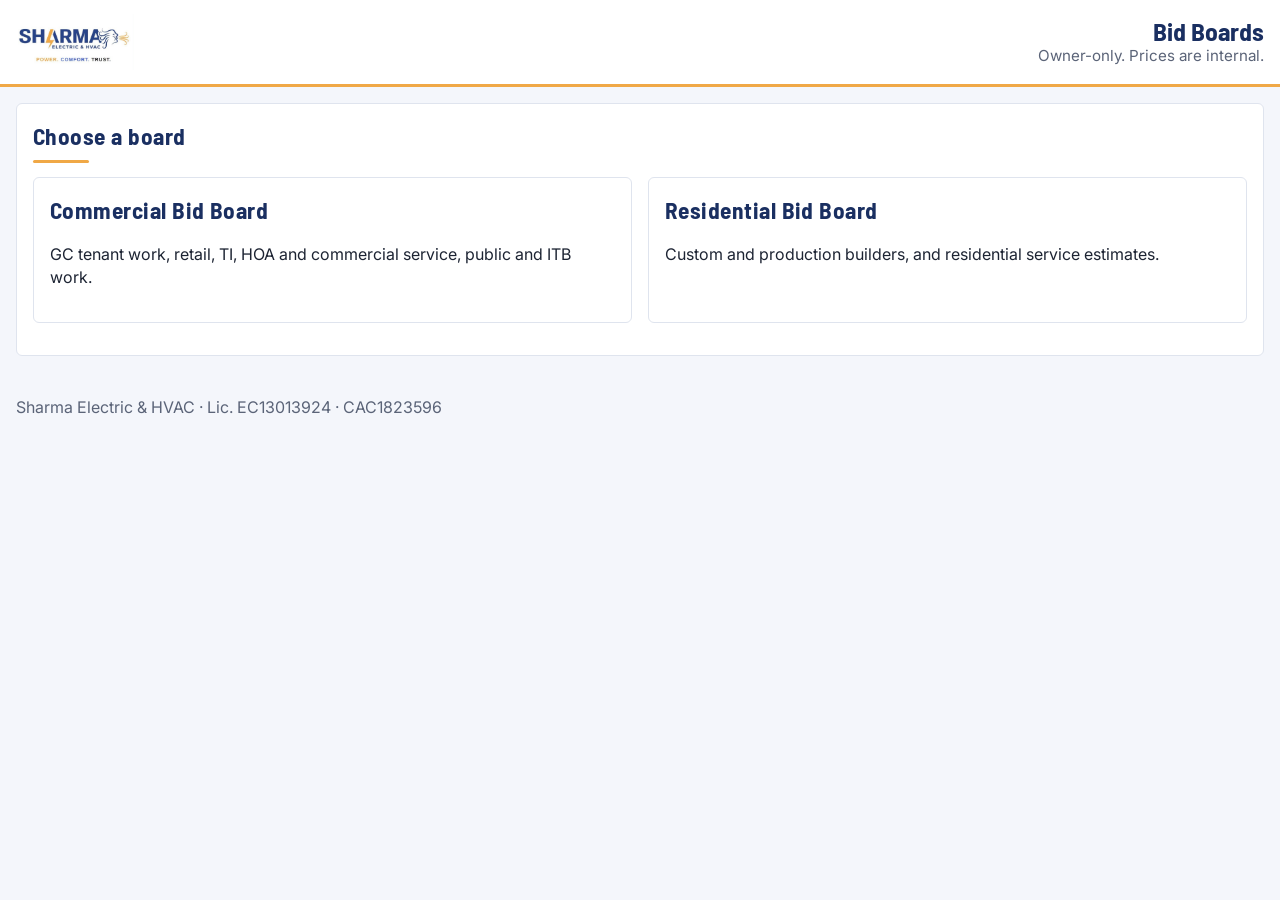
==== index.html @ 013ec1f8 "Bid Boards: Commercial + Residential, encrypted office-code lock (data only as bids.enc.json)" ====
<!DOCTYPE html>
<html lang="en"><head><meta charset="utf-8"><meta name="viewport" content="width=device-width, initial-scale=1">
<meta name="robots" content="noindex, nofollow"><title>Bid Boards — Sharma Electric &amp; HVAC</title>
<link href="https://fonts.googleapis.com/css2?family=Barlow+Semi+Condensed:wght@700&family=IBM+Plex+Mono:wght@400;600&family=Inter:wght@400;600;700&display=swap" rel="stylesheet">
<link rel="stylesheet" href="assets/styles.css"></head>
<body>
<header class="site"><div class="header-inner"><img class="logo" src="logo.png" alt="Sharma Electric &amp; HVAC">
<div class="header-title"><div class="board-name">Bid Boards</div><div class="board-sub">Owner-only. Prices are internal.</div></div></div></header>
<main><section class="panel"><h2>Choose a board</h2><div class="gold-rule"></div>
<div class="chooser">
<a class="panel" href="commercial.html"><h2>Commercial Bid Board</h2><p>GC tenant work, retail, TI, HOA and commercial service, public and ITB work.</p></a>
<a class="panel" href="residential.html"><h2>Residential Bid Board</h2><p>Custom and production builders, and residential service estimates.</p></a>
</div></section></main>
<footer class="site">Sharma Electric &amp; HVAC · Lic. EC13013924 · CAC1823596</footer>
</body></html>
---- assets/styles.css ----
:root{
  --navy:#264387; --dark-navy:#1a2f61; --gold:#F0A846; --ink:#1d2433;
  --gray:#5b6478; --lines:#dfe4ee; --page:#f4f6fb; --white:#ffffff;
}
*{box-sizing:border-box}
html{font-size:16px}
body{margin:0;background:var(--page);color:var(--ink);font-family:Inter,system-ui,-apple-system,"Segoe UI",sans-serif;font-size:16px;line-height:1.45}
h1,h2,h3,.tab-label{font-family:"Barlow Semi Condensed",Inter,sans-serif;font-weight:700;letter-spacing:.02em;color:var(--dark-navy)}
.mono{font-family:"IBM Plex Mono",ui-monospace,monospace}
a{color:var(--navy)}
header.site{background:var(--white);border-bottom:3px solid var(--gold)}
.header-inner{max-width:1280px;margin:0 auto;padding:14px 16px;display:flex;align-items:center;gap:16px;flex-wrap:wrap}
.header-inner img.logo{height:56px;width:auto;display:block}
.header-title{margin-left:auto;text-align:right}
.header-title .board-name{font-family:"Barlow Semi Condensed",Inter,sans-serif;font-weight:700;font-size:1.6rem;color:var(--dark-navy);line-height:1.1}
.header-title .board-sub{color:var(--gray);font-size:.95rem}
nav.board-switch{max-width:1280px;margin:0 auto;padding:0 16px;display:flex;gap:24px;background:var(--white)}
nav.board-switch a{display:inline-flex;align-items:center;min-height:48px;padding:10px 4px;text-decoration:none;color:var(--gray);font-family:"Barlow Semi Condensed",Inter,sans-serif;font-weight:700;font-size:1.1rem;border-bottom:4px solid transparent}
nav.board-switch a.active{color:var(--dark-navy);border-bottom-color:var(--gold)}
main{max-width:1280px;margin:0 auto;padding:16px}
.panel{background:var(--white);border:1px solid var(--lines);border-radius:6px;padding:16px;margin-bottom:16px}
.panel h2{margin:0 0 4px;font-size:1.45rem}
.gold-rule{height:3px;background:var(--gold);width:56px;margin:6px 0 14px;border-radius:2px}
.totals{display:grid;grid-template-columns:repeat(auto-fit,minmax(170px,1fr));gap:12px}
.total{border:1px solid var(--lines);border-radius:6px;padding:12px;background:var(--white)}
.total .label{color:var(--gray);font-size:.95rem}
.total .value{font-family:"IBM Plex Mono",ui-monospace,monospace;font-size:1.5rem;color:var(--dark-navy);margin-top:2px}
.total .note{color:var(--gray);font-size:.9rem;margin-top:2px}
.due-list{list-style:none;margin:0;padding:0}
.due-list li{border:1px solid var(--lines);border-left:5px solid var(--gold);border-radius:4px;padding:10px 12px;margin-bottom:8px;display:flex;flex-wrap:wrap;gap:6px 14px;align-items:baseline}
.due-list .due-when{font-family:"IBM Plex Mono",ui-monospace,monospace;color:var(--dark-navy);font-weight:600}
.due-list .due-builder{font-weight:600}
.empty{color:var(--gray);padding:8px 0}
.filters{display:grid;grid-template-columns:repeat(auto-fit,minmax(180px,1fr));gap:12px}
.filters label{display:block;color:var(--gray);font-size:.95rem;margin-bottom:4px}
select,input[type="search"],input[type="text"]{width:100%;min-height:48px;padding:10px;border:1px solid var(--lines);border-radius:4px;font-size:16px;background:var(--white);color:var(--ink)}
button,.btn{min-height:48px;padding:10px 18px;border-radius:4px;border:1px solid var(--navy);background:var(--navy);color:var(--white);font-size:16px;cursor:pointer;display:inline-flex;align-items:center;justify-content:center;text-decoration:none}
button.secondary,.btn.secondary{background:var(--white);color:var(--navy)}
.toolbar{display:flex;gap:12px;flex-wrap:wrap;margin-top:12px;align-items:center}
.toolbar .count{color:var(--gray)}
table{width:100%;border-collapse:collapse;background:var(--white)}
th{font-family:"Barlow Semi Condensed",Inter,sans-serif;font-weight:700;text-align:left;color:var(--dark-navy);border-bottom:2px solid var(--gold);padding:10px 8px;font-size:1.05rem;white-space:nowrap}
td{border-bottom:1px solid var(--lines);padding:10px 8px;vertical-align:top;font-size:16px}
tbody tr{cursor:pointer}
tbody tr:hover{background:var(--page)}
.chip{display:inline-block;padding:3px 10px;border-radius:4px;font-size:.92rem;font-weight:600;border:1px solid var(--lines);white-space:nowrap}
.chip-sent{background:var(--navy);color:var(--white);border-color:var(--navy)}
.chip-won{background:var(--dark-navy);color:var(--gold);border-color:var(--dark-navy)}
.chip-lost{background:var(--gray);color:var(--white);border-color:var(--gray)}
.chip-declined{background:var(--white);color:var(--gray);border-color:var(--gray)}
.chip-pending{background:var(--gold);color:var(--ink);border-color:var(--gold)}
.chip-inprogress{background:var(--white);color:var(--navy);border-color:var(--navy)}
.amount{font-family:"IBM Plex Mono",ui-monospace,monospace;white-space:nowrap;text-align:right}
th.amount{text-align:right}
dialog#detail{border:1px solid var(--lines);border-radius:6px;max-width:720px;width:calc(100% - 32px);padding:0}
dialog#detail .detail-head{background:var(--white);border-bottom:3px solid var(--gold);padding:16px}
dialog#detail .detail-body{padding:16px;max-height:70vh;overflow:auto}
dialog#detail dl{display:grid;grid-template-columns:150px 1fr;gap:6px 14px;margin:0}
dialog#detail dt{color:var(--gray);font-weight:600}
dialog#detail dd{margin:0;overflow-wrap:anywhere;white-space:pre-wrap}
footer.site{max-width:1280px;margin:0 auto;padding:8px 16px 28px;color:var(--gray)}
.chooser{display:grid;grid-template-columns:repeat(auto-fit,minmax(260px,1fr));gap:16px}
.chooser a.panel{text-decoration:none;color:var(--ink);display:block}
.chooser .panel:hover{border-color:var(--navy)}
@media (max-width:760px){
  .header-title{margin-left:0;text-align:left;width:100%}
  table,thead,tbody,tr,td{display:block;width:100%}
  thead{display:none}
  tbody tr{border:1px solid var(--lines);border-radius:6px;margin-bottom:12px;padding:8px;background:var(--white)}
  td{border-bottom:none;padding:4px 8px}
  td::before{content:attr(data-label);display:block;color:var(--gray);font-size:.85rem;font-weight:600}
  .amount{text-align:left}
  dialog#detail dl{grid-template-columns:1fr}
}
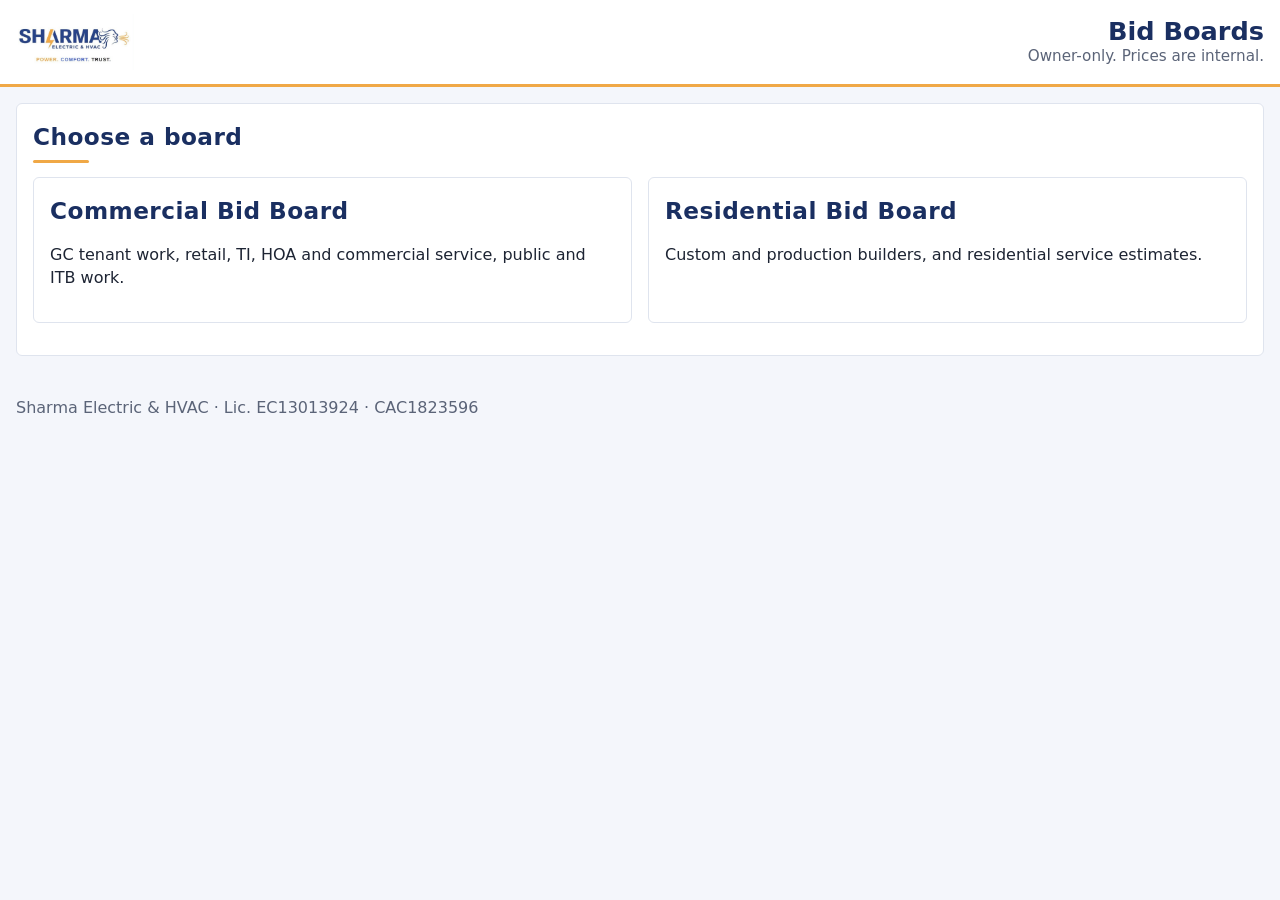
==== commit 093042f2: "Kit v1.3 Appearance + company logos + font fix (Steve review / Sanjay 2026-11-19): theme-color + col" ====
--- a/index.html
+++ b/index.html
@@ -1,7 +1,11 @@
 <!DOCTYPE html>
 <html lang="en"><head><meta charset="utf-8"><meta name="viewport" content="width=device-width, initial-scale=1">
-<meta name="robots" content="noindex, nofollow"><title>Bid Boards — Sharma Electric &amp; HVAC</title>
-<link href="https://fonts.googleapis.com/css2?family=Barlow+Semi+Condensed:wght@700&family=IBM+Plex+Mono:wght@400;600&family=Inter:wght@400;600;700&display=swap" rel="stylesheet">
+<meta name="robots" content="noindex, nofollow">
+<meta name="theme-color" content="#264387">
+<meta name="color-scheme" content="light">
+<script>(function(){try{if(localStorage.getItem("sk-scheme")==="dark"){var d=document.documentElement;d.setAttribute("data-scheme","dark");var m=document.querySelector('meta[name="theme-color"]');if(m)m.content=d.getAttribute("data-theme")==="track"?"#1C1C1E":"#1a2f61"}}catch(e){}})()</script>
+<link rel="stylesheet" href="https://sharma-kit.sharma-crew.workers.dev/sharma-kit.css">
+<script src="https://sharma-kit.sharma-crew.workers.dev/sharma-kit.js" defer></script><title>Bid Boards — Sharma Electric &amp; HVAC</title>
 <link rel="stylesheet" href="assets/styles.css"></head>
 <body>
 <header class="site"><div class="header-inner"><img class="logo" src="logo.png" alt="Sharma Electric &amp; HVAC">
--- a/assets/styles.css
+++ b/assets/styles.css
@@ -1,21 +1,30 @@
 :root{
+  color-scheme:light;
   --navy:#264387; --dark-navy:#1a2f61; --gold:#F0A846; --ink:#1d2433;
   --gray:#5b6478; --lines:#dfe4ee; --page:#f4f6fb; --white:#ffffff;
 }
+/* Appearance (kit v1.3 rule): dark only when the person picks it in More; never follows the phone. */
+[data-scheme="dark"]{
+  color-scheme:dark;
+  --navy:#5b83d6; --dark-navy:#c9d6f2; --gold:#F0A846; --ink:#e9ecf3;
+  --gray:#a3adc0; --lines:#39404f; --page:#0f1218; --white:#1b1e26;
+}
+[data-scheme="dark"] .chip-won{background:#26436e;border-color:#26436e}
+[data-scheme="dark"] header.site,[data-scheme="dark"] nav.board-switch{background:var(--white)}
 *{box-sizing:border-box}
 html{font-size:16px}
-body{margin:0;background:var(--page);color:var(--ink);font-family:Inter,system-ui,-apple-system,"Segoe UI",sans-serif;font-size:16px;line-height:1.45}
-h1,h2,h3,.tab-label{font-family:"Barlow Semi Condensed",Inter,sans-serif;font-weight:700;letter-spacing:.02em;color:var(--dark-navy)}
-.mono{font-family:"IBM Plex Mono",ui-monospace,monospace}
+body{margin:0;background:var(--page);color:var(--ink);font-family:-apple-system,"SF Pro Text",system-ui,"Segoe UI",sans-serif;font-size:16px;line-height:1.45}
+h1,h2,h3,.tab-label{font-family:-apple-system,"SF Pro Display",system-ui,"Segoe UI",sans-serif;font-weight:700;letter-spacing:.02em;color:var(--dark-navy)}
+.mono{font-family:ui-monospace,"SF Mono",Menlo,Consolas,monospace}
 a{color:var(--navy)}
 header.site{background:var(--white);border-bottom:3px solid var(--gold)}
 .header-inner{max-width:1280px;margin:0 auto;padding:14px 16px;display:flex;align-items:center;gap:16px;flex-wrap:wrap}
 .header-inner img.logo{height:56px;width:auto;display:block}
 .header-title{margin-left:auto;text-align:right}
-.header-title .board-name{font-family:"Barlow Semi Condensed",Inter,sans-serif;font-weight:700;font-size:1.6rem;color:var(--dark-navy);line-height:1.1}
+.header-title .board-name{font-family:-apple-system,"SF Pro Display",system-ui,"Segoe UI",sans-serif;font-weight:700;font-size:1.6rem;color:var(--dark-navy);line-height:1.1}
 .header-title .board-sub{color:var(--gray);font-size:.95rem}
 nav.board-switch{max-width:1280px;margin:0 auto;padding:0 16px;display:flex;gap:24px;background:var(--white)}
-nav.board-switch a{display:inline-flex;align-items:center;min-height:48px;padding:10px 4px;text-decoration:none;color:var(--gray);font-family:"Barlow Semi Condensed",Inter,sans-serif;font-weight:700;font-size:1.1rem;border-bottom:4px solid transparent}
+nav.board-switch a{display:inline-flex;align-items:center;min-height:48px;padding:10px 4px;text-decoration:none;color:var(--gray);font-family:-apple-system,"SF Pro Display",system-ui,"Segoe UI",sans-serif;font-weight:700;font-size:1.1rem;border-bottom:4px solid transparent}
 nav.board-switch a.active{color:var(--dark-navy);border-bottom-color:var(--gold)}
 main{max-width:1280px;margin:0 auto;padding:16px}
 .panel{background:var(--white);border:1px solid var(--lines);border-radius:6px;padding:16px;margin-bottom:16px}
@@ -24,11 +33,11 @@
 .totals{display:grid;grid-template-columns:repeat(auto-fit,minmax(170px,1fr));gap:12px}
 .total{border:1px solid var(--lines);border-radius:6px;padding:12px;background:var(--white)}
 .total .label{color:var(--gray);font-size:.95rem}
-.total .value{font-family:"IBM Plex Mono",ui-monospace,monospace;font-size:1.5rem;color:var(--dark-navy);margin-top:2px}
+.total .value{font-family:ui-monospace,"SF Mono",Menlo,Consolas,monospace;font-size:1.5rem;color:var(--dark-navy);margin-top:2px}
 .total .note{color:var(--gray);font-size:.9rem;margin-top:2px}
 .due-list{list-style:none;margin:0;padding:0}
 .due-list li{border:1px solid var(--lines);border-left:5px solid var(--gold);border-radius:4px;padding:10px 12px;margin-bottom:8px;display:flex;flex-wrap:wrap;gap:6px 14px;align-items:baseline}
-.due-list .due-when{font-family:"IBM Plex Mono",ui-monospace,monospace;color:var(--dark-navy);font-weight:600}
+.due-list .due-when{font-family:ui-monospace,"SF Mono",Menlo,Consolas,monospace;color:var(--dark-navy);font-weight:600}
 .due-list .due-builder{font-weight:600}
 .empty{color:var(--gray);padding:8px 0}
 .filters{display:grid;grid-template-columns:repeat(auto-fit,minmax(180px,1fr));gap:12px}
@@ -39,10 +48,11 @@
 .toolbar{display:flex;gap:12px;flex-wrap:wrap;margin-top:12px;align-items:center}
 .toolbar .count{color:var(--gray)}
 table{width:100%;border-collapse:collapse;background:var(--white)}
-th{font-family:"Barlow Semi Condensed",Inter,sans-serif;font-weight:700;text-align:left;color:var(--dark-navy);border-bottom:2px solid var(--gold);padding:10px 8px;font-size:1.05rem;white-space:nowrap}
+th{font-family:-apple-system,"SF Pro Display",system-ui,"Segoe UI",sans-serif;font-weight:700;text-align:left;color:var(--dark-navy);border-bottom:2px solid var(--gold);padding:10px 8px;font-size:1.05rem;white-space:nowrap}
 td{border-bottom:1px solid var(--lines);padding:10px 8px;vertical-align:top;font-size:16px}
 tbody tr{cursor:pointer}
 tbody tr:hover{background:var(--page)}
+.loc{display:inline-block;margin-top:3px;padding:2px 8px;background:var(--page);border-left:4px solid var(--gold);border-radius:0 4px 4px 0;color:var(--dark-navy);font-weight:700}
 .chip{display:inline-block;padding:3px 10px;border-radius:4px;font-size:.92rem;font-weight:600;border:1px solid var(--lines);white-space:nowrap}
 .chip-sent{background:var(--navy);color:var(--white);border-color:var(--navy)}
 .chip-won{background:var(--dark-navy);color:var(--gold);border-color:var(--dark-navy)}
@@ -50,11 +60,13 @@
 .chip-declined{background:var(--white);color:var(--gray);border-color:var(--gray)}
 .chip-pending{background:var(--gold);color:var(--ink);border-color:var(--gold)}
 .chip-inprogress{background:var(--white);color:var(--navy);border-color:var(--navy)}
-.amount{font-family:"IBM Plex Mono",ui-monospace,monospace;white-space:nowrap;text-align:right}
+.amount{font-family:ui-monospace,"SF Mono",Menlo,Consolas,monospace;white-space:nowrap;text-align:right}
+.sqft{font-family:ui-monospace,"SF Mono",Menlo,Consolas,monospace;font-variant-numeric:tabular-nums;white-space:nowrap}
 th.amount{text-align:right}
-dialog#detail{border:1px solid var(--lines);border-radius:6px;max-width:720px;width:calc(100% - 32px);padding:0}
-dialog#detail .detail-head{background:var(--white);border-bottom:3px solid var(--gold);padding:16px}
-dialog#detail .detail-body{padding:16px;max-height:70vh;overflow:auto}
+dialog#detail,dialog#more{border:1px solid var(--lines);border-radius:6px;max-width:720px;width:calc(100% - 32px);padding:0;background:var(--white);color:var(--ink)}
+dialog#more{max-width:520px}
+dialog .detail-head{background:var(--white);border-bottom:3px solid var(--gold);padding:16px}
+dialog .detail-body{padding:16px;max-height:70vh;overflow:auto}
 dialog#detail dl{display:grid;grid-template-columns:150px 1fr;gap:6px 14px;margin:0}
 dialog#detail dt{color:var(--gray);font-weight:600}
 dialog#detail dd{margin:0;overflow-wrap:anywhere;white-space:pre-wrap}
@@ -72,3 +84,9 @@
   .amount{text-align:left}
   dialog#detail dl{grid-template-columns:1fr}
 }
+
+.bid-logo-wrap{position:relative;display:inline-block;width:30px;height:30px;margin-right:8px;vertical-align:-8px;flex:0 0 auto}
+.bid-badge{position:absolute;inset:0;display:flex;align-items:center;justify-content:center;background:var(--navy);color:#fff;font-weight:700;font-size:.8rem;border-radius:7px;letter-spacing:.02em}
+.bid-logo{position:absolute;inset:0;width:30px;height:30px;object-fit:contain;background:#fff;border:1px solid var(--lines);border-radius:7px}
+.detail-logo .bid-logo-wrap{width:34px;height:34px;vertical-align:-10px}
+.detail-logo .bid-logo{width:34px;height:34px}
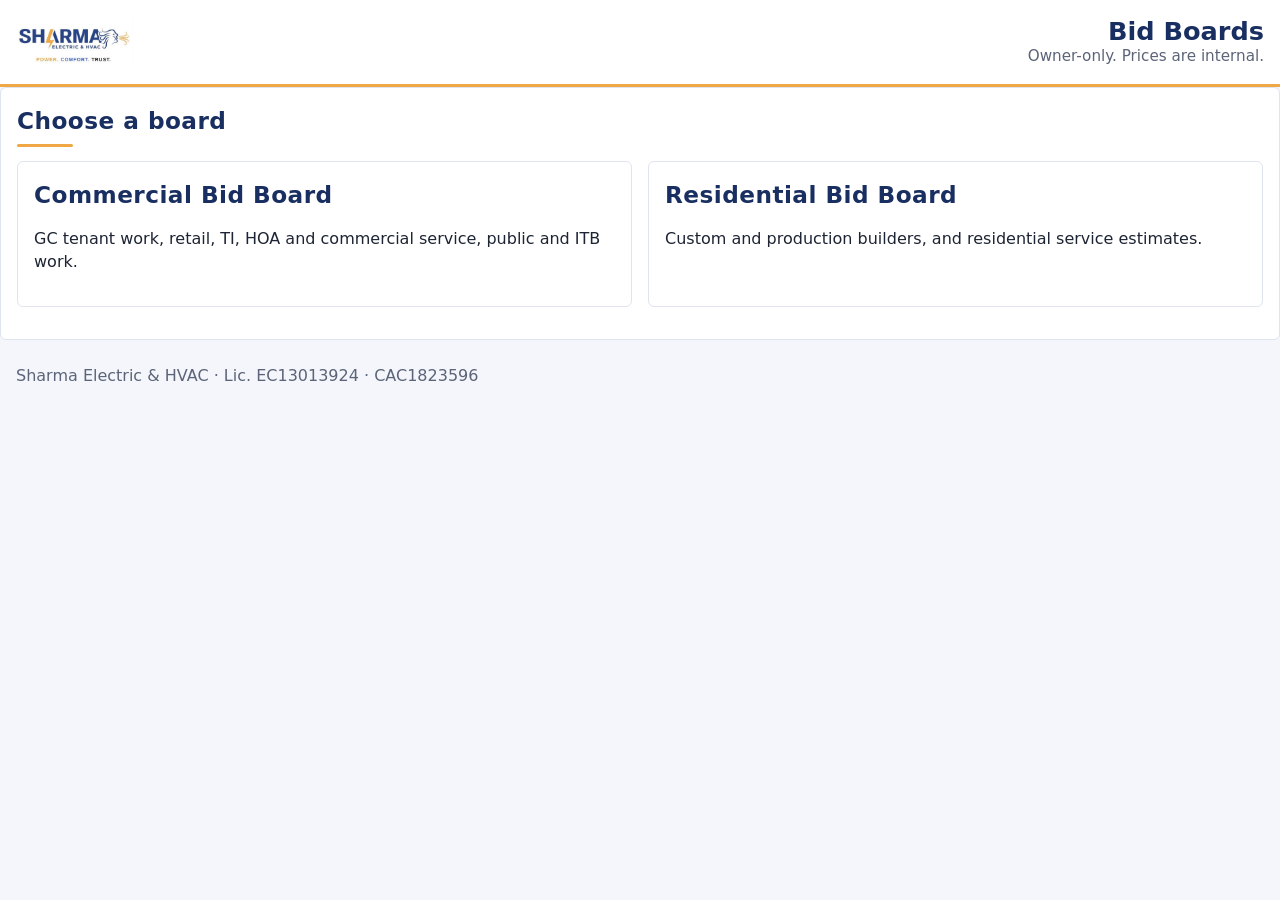
==== commit 3e467b6b: "App Readiness (follow-on, spec BID-BOARDS-SPEC): manifest.webmanifest (Bid Boards, standalone, /shar" ====
--- a/index.html
+++ b/index.html
@@ -6,7 +6,24 @@
 <script>(function(){try{if(localStorage.getItem("sk-scheme")==="dark"){var d=document.documentElement;d.setAttribute("data-scheme","dark");var m=document.querySelector('meta[name="theme-color"]');if(m)m.content=d.getAttribute("data-theme")==="track"?"#1C1C1E":"#1a2f61"}}catch(e){}})()</script>
 <link rel="stylesheet" href="https://sharma-kit.sharma-crew.workers.dev/sharma-kit.css">
 <script src="https://sharma-kit.sharma-crew.workers.dev/sharma-kit.js" defer></script><title>Bid Boards — Sharma Electric &amp; HVAC</title>
-<link rel="stylesheet" href="assets/styles.css"></head>
+<link rel="stylesheet" href="assets/styles.css">
+  <meta name="apple-mobile-web-app-capable" content="yes">
+  <meta name="apple-mobile-web-app-title" content="Bid Boards">
+  <meta name="apple-mobile-web-app-status-bar-style" content="black-translucent">
+  <link rel="manifest" href="manifest.webmanifest">
+  <link rel="apple-touch-icon" href="icons/icon-180.png">
+  <link rel="icon" type="image/png" sizes="32x32" href="icons/favicon-32.png">
+  <link rel="apple-touch-startup-image" href="splash/splash-750x1334.png" media="(device-width: 375px) and (device-height: 667px) and (-webkit-device-pixel-ratio: 2) and (orientation: portrait)">
+  <link rel="apple-touch-startup-image" href="splash/splash-828x1792.png" media="(device-width: 414px) and (device-height: 896px) and (-webkit-device-pixel-ratio: 2) and (orientation: portrait)">
+  <link rel="apple-touch-startup-image" href="splash/splash-1080x2340.png" media="(device-width: 360px) and (device-height: 780px) and (-webkit-device-pixel-ratio: 3) and (orientation: portrait)">
+  <link rel="apple-touch-startup-image" href="splash/splash-1125x2436.png" media="(device-width: 375px) and (device-height: 812px) and (-webkit-device-pixel-ratio: 3) and (orientation: portrait)">
+  <link rel="apple-touch-startup-image" href="splash/splash-1170x2532.png" media="(device-width: 390px) and (device-height: 844px) and (-webkit-device-pixel-ratio: 3) and (orientation: portrait)">
+  <link rel="apple-touch-startup-image" href="splash/splash-1179x2556.png" media="(device-width: 393px) and (device-height: 852px) and (-webkit-device-pixel-ratio: 3) and (orientation: portrait)">
+  <link rel="apple-touch-startup-image" href="splash/splash-1206x2622.png" media="(device-width: 402px) and (device-height: 874px) and (-webkit-device-pixel-ratio: 3) and (orientation: portrait)">
+  <link rel="apple-touch-startup-image" href="splash/splash-1242x2688.png" media="(device-width: 414px) and (device-height: 896px) and (-webkit-device-pixel-ratio: 3) and (orientation: portrait)">
+  <link rel="apple-touch-startup-image" href="splash/splash-1284x2778.png" media="(device-width: 428px) and (device-height: 926px) and (-webkit-device-pixel-ratio: 3) and (orientation: portrait)">
+  <link rel="apple-touch-startup-image" href="splash/splash-1290x2796.png" media="(device-width: 430px) and (device-height: 932px) and (-webkit-device-pixel-ratio: 3) and (orientation: portrait)">
+  <link rel="apple-touch-startup-image" href="splash/splash-1320x2868.png" media="(device-width: 440px) and (device-height: 956px) and (-webkit-device-pixel-ratio: 3) and (orientation: portrait)"></head>
 <body>
 <header class="site"><div class="header-inner"><img class="logo" src="logo.png" alt="Sharma Electric &amp; HVAC">
 <div class="header-title"><div class="board-name">Bid Boards</div><div class="board-sub">Owner-only. Prices are internal.</div></div></div></header>
@@ -16,4 +33,5 @@
 <a class="panel" href="residential.html"><h2>Residential Bid Board</h2><p>Custom and production builders, and residential service estimates.</p></a>
 </div></section></main>
 <footer class="site">Sharma Electric &amp; HVAC · Lic. EC13013924 · CAC1823596</footer>
+<script>if ("serviceWorker" in navigator && (location.protocol === "https:" || location.hostname === "localhost" || location.hostname === "127.0.0.1")) { addEventListener("load", function(){ navigator.serviceWorker.register("sw.js?kit=https://sharma-kit.sharma-crew.workers.dev", { scope: "/sharma-bid-boards/" }).catch(function(){}); }); }</script>
 </body></html>
--- a/assets/styles.css
+++ b/assets/styles.css
@@ -2,12 +2,14 @@
   color-scheme:light;
   --navy:#264387; --dark-navy:#1a2f61; --gold:#F0A846; --ink:#1d2433;
   --gray:#5b6478; --lines:#dfe4ee; --page:#f4f6fb; --white:#ffffff;
+  --side-bg:#eceff5; --hover:#eef1f8; --selrow:#264387;
 }
 /* Appearance (kit v1.3 rule): dark only when the person picks it in More; never follows the phone. */
 [data-scheme="dark"]{
   color-scheme:dark;
   --navy:#5b83d6; --dark-navy:#c9d6f2; --gold:#F0A846; --ink:#e9ecf3;
   --gray:#a3adc0; --lines:#39404f; --page:#0f1218; --white:#1b1e26;
+  --side-bg:#171a21; --hover:#232833; --selrow:#2c4a8a;
 }
 [data-scheme="dark"] .chip-won{background:#26436e;border-color:#26436e}
 [data-scheme="dark"] header.site,[data-scheme="dark"] nav.board-switch{background:var(--white)}
@@ -15,17 +17,21 @@
 html{font-size:16px}
 body{margin:0;background:var(--page);color:var(--ink);font-family:-apple-system,"SF Pro Text",system-ui,"Segoe UI",sans-serif;font-size:16px;line-height:1.45}
 h1,h2,h3,.tab-label{font-family:-apple-system,"SF Pro Display",system-ui,"Segoe UI",sans-serif;font-weight:700;letter-spacing:.02em;color:var(--dark-navy)}
+[data-scheme="dark"] h1,[data-scheme="dark"] h2,[data-scheme="dark"] h3{color:var(--ink)}
 .mono{font-family:ui-monospace,"SF Mono",Menlo,Consolas,monospace}
 a{color:var(--navy)}
+[data-scheme="dark"] a{color:var(--navy)}
 header.site{background:var(--white);border-bottom:3px solid var(--gold)}
 .header-inner{max-width:1280px;margin:0 auto;padding:14px 16px;display:flex;align-items:center;gap:16px;flex-wrap:wrap}
 .header-inner img.logo{height:56px;width:auto;display:block}
 .header-title{margin-left:auto;text-align:right}
 .header-title .board-name{font-family:-apple-system,"SF Pro Display",system-ui,"Segoe UI",sans-serif;font-weight:700;font-size:1.6rem;color:var(--dark-navy);line-height:1.1}
+[data-scheme="dark"] .header-title .board-name{color:var(--ink)}
 .header-title .board-sub{color:var(--gray);font-size:.95rem}
 nav.board-switch{max-width:1280px;margin:0 auto;padding:0 16px;display:flex;gap:24px;background:var(--white)}
 nav.board-switch a{display:inline-flex;align-items:center;min-height:48px;padding:10px 4px;text-decoration:none;color:var(--gray);font-family:-apple-system,"SF Pro Display",system-ui,"Segoe UI",sans-serif;font-weight:700;font-size:1.1rem;border-bottom:4px solid transparent}
 nav.board-switch a.active{color:var(--dark-navy);border-bottom-color:var(--gold)}
+[data-scheme="dark"] nav.board-switch a.active{color:var(--ink)}
 main{max-width:1280px;margin:0 auto;padding:16px}
 .panel{background:var(--white);border:1px solid var(--lines);border-radius:6px;padding:16px;margin-bottom:16px}
 .panel h2{margin:0 0 4px;font-size:1.45rem}
@@ -33,60 +39,182 @@
 .totals{display:grid;grid-template-columns:repeat(auto-fit,minmax(170px,1fr));gap:12px}
 .total{border:1px solid var(--lines);border-radius:6px;padding:12px;background:var(--white)}
 .total .label{color:var(--gray);font-size:.95rem}
-.total .value{font-family:ui-monospace,"SF Mono",Menlo,Consolas,monospace;font-size:1.5rem;color:var(--dark-navy);margin-top:2px}
+.total .value{font-family:ui-monospace,"SF Mono",Menlo,Consolas,monospace;font-size:1.32rem;color:var(--dark-navy);margin-top:2px;white-space:nowrap}
+[data-scheme="dark"] .total .value{color:var(--ink)}
 .total .note{color:var(--gray);font-size:.9rem;margin-top:2px}
 .due-list{list-style:none;margin:0;padding:0}
-.due-list li{border:1px solid var(--lines);border-left:5px solid var(--gold);border-radius:4px;padding:10px 12px;margin-bottom:8px;display:flex;flex-wrap:wrap;gap:6px 14px;align-items:baseline}
+.due-list li{border:1px solid var(--lines);border-left:5px solid var(--gold);border-radius:4px;padding:10px 12px;margin-bottom:8px;display:flex;flex-wrap:wrap;gap:6px 14px;align-items:baseline;cursor:pointer}
+.due-list li:hover{background:var(--hover)}
 .due-list .due-when{font-family:ui-monospace,"SF Mono",Menlo,Consolas,monospace;color:var(--dark-navy);font-weight:600}
+[data-scheme="dark"] .due-list .due-when{color:var(--ink)}
 .due-list .due-builder{font-weight:600}
 .empty{color:var(--gray);padding:8px 0}
-.filters{display:grid;grid-template-columns:repeat(auto-fit,minmax(180px,1fr));gap:12px}
+.filters{display:grid;grid-template-columns:repeat(auto-fit,minmax(180px,1fr));gap:12px;margin-top:12px}
+.filters[hidden]{display:none}
 .filters label{display:block;color:var(--gray);font-size:.95rem;margin-bottom:4px}
+.filters-reset{display:flex;align-items:end}
 select,input[type="search"],input[type="text"]{width:100%;min-height:48px;padding:10px;border:1px solid var(--lines);border-radius:4px;font-size:16px;background:var(--white);color:var(--ink)}
+textarea{width:100%;padding:10px;border:1px solid var(--lines);border-radius:6px;font:inherit;font-size:14px;background:var(--white);color:var(--ink)}
 button,.btn{min-height:48px;padding:10px 18px;border-radius:4px;border:1px solid var(--navy);background:var(--navy);color:var(--white);font-size:16px;cursor:pointer;display:inline-flex;align-items:center;justify-content:center;text-decoration:none}
 button.secondary,.btn.secondary{background:var(--white);color:var(--navy)}
+[data-scheme="dark"] button.secondary,[data-scheme="dark"] .btn.secondary{color:var(--ink)}
+button.small,.btn.small{min-height:40px;padding:6px 13px;font-size:14px}
+button:disabled{opacity:.45;cursor:default}
+button[aria-pressed="true"]{background:var(--dark-navy);border-color:var(--dark-navy);color:#fff}
 .toolbar{display:flex;gap:12px;flex-wrap:wrap;margin-top:12px;align-items:center}
 .toolbar .count{color:var(--gray)}
+.toolbar input[type="search"]{flex:1 1 230px;width:auto}
+.sort-wrap{display:flex;align-items:center;gap:8px;color:var(--gray);font-size:.95rem}
+.sort-wrap select{width:auto;min-height:48px}
+.chips{display:flex;gap:8px;flex-wrap:wrap;margin-top:12px}
+.chips:empty{margin-top:0}
+.chips button{min-height:40px;padding:6px 14px;border-radius:999px;border:1px solid var(--lines);background:var(--white);color:var(--ink);font-size:14px;font-weight:600}
+.chips button[aria-pressed="true"]{background:var(--navy);border-color:var(--navy);color:#fff}
+.folder-chips button[aria-pressed="true"]{background:var(--dark-navy);border-color:var(--dark-navy)}
+.note{color:var(--gray);font-size:.95rem}
+.note-under{color:var(--gray);margin:0 2px 8px}
+.count{color:var(--gray)}
 table{width:100%;border-collapse:collapse;background:var(--white)}
 th{font-family:-apple-system,"SF Pro Display",system-ui,"Segoe UI",sans-serif;font-weight:700;text-align:left;color:var(--dark-navy);border-bottom:2px solid var(--gold);padding:10px 8px;font-size:1.05rem;white-space:nowrap}
+[data-scheme="dark"] th{color:var(--ink)}
 td{border-bottom:1px solid var(--lines);padding:10px 8px;vertical-align:top;font-size:16px}
 tbody tr{cursor:pointer}
 tbody tr:hover{background:var(--page)}
+tbody tr.is-selected{background:var(--selrow);color:#fff}
+tbody tr.is-selected a{color:#ffe1a1}
+tbody tr.is-selected .loc{background:rgba(255,255,255,.14);color:#fff}
+tbody tr.is-selected .folder-tag{background:rgba(255,255,255,.2);color:#fff}
+tbody tr.is-open{box-shadow:inset 3px 0 0 var(--gold)}
 .loc{display:inline-block;margin-top:3px;padding:2px 8px;background:var(--page);border-left:4px solid var(--gold);border-radius:0 4px 4px 0;color:var(--dark-navy);font-weight:700}
+[data-scheme="dark"] .loc{color:var(--ink)}
+.loc2{color:var(--gray);font-size:.85rem}
 .chip{display:inline-block;padding:3px 10px;border-radius:4px;font-size:.92rem;font-weight:600;border:1px solid var(--lines);white-space:nowrap}
 .chip-sent{background:var(--navy);color:var(--white);border-color:var(--navy)}
+[data-scheme="dark"] .chip-sent{color:#fff}
 .chip-won{background:var(--dark-navy);color:var(--gold);border-color:var(--dark-navy)}
 .chip-lost{background:var(--gray);color:var(--white);border-color:var(--gray)}
 .chip-declined{background:var(--white);color:var(--gray);border-color:var(--gray)}
 .chip-pending{background:var(--gold);color:var(--ink);border-color:var(--gold)}
 .chip-inprogress{background:var(--white);color:var(--navy);border-color:var(--navy)}
+[data-scheme="dark"] .chip-inprogress,[data-scheme="dark"] .chip-declined{color:var(--ink)}
 .amount{font-family:ui-monospace,"SF Mono",Menlo,Consolas,monospace;white-space:nowrap;text-align:right}
 .sqft{font-family:ui-monospace,"SF Mono",Menlo,Consolas,monospace;font-variant-numeric:tabular-nums;white-space:nowrap}
 th.amount{text-align:right}
-dialog#detail,dialog#more{border:1px solid var(--lines);border-radius:6px;max-width:720px;width:calc(100% - 32px);padding:0;background:var(--white);color:var(--ink)}
+.folder-tag{display:inline-block;margin-top:3px;padding:1px 8px;border-radius:999px;background:#eef1f8;color:var(--dark-navy);font-size:.8rem;font-weight:700}
+[data-scheme="dark"] .folder-tag{background:#2a3350;color:#c9d6f2}
+.sel-col{width:52px;text-align:center}
+.sel-hit{display:inline-flex;align-items:center;justify-content:center;width:44px;height:44px;cursor:pointer}
+.sel-hit input{width:22px;height:22px;margin:0;accent-color:var(--navy)}
+.bids-panel{padding:0;overflow:hidden}
+.table-wrap{overflow-x:auto}
+.cards{display:none}
+dialog{border:1px solid var(--lines);border-radius:6px;background:var(--white);color:var(--ink);padding:0}
+dialog::backdrop{background:rgba(15,20,35,.45)}
+dialog#detail,dialog#more{max-width:720px;width:calc(100% - 32px)}
 dialog#more{max-width:520px}
+dialog#folderDlg,dialog#changesDlg{max-width:560px;width:calc(100% - 32px)}
+dialog.sheet{animation:sheet-in .18s ease-out}
+@keyframes sheet-in{from{transform:translateY(-10px);opacity:.4}to{transform:none;opacity:1}}
 dialog .detail-head{background:var(--white);border-bottom:3px solid var(--gold);padding:16px}
+dialog .detail-head h2{margin:0;font-size:1.3rem}
 dialog .detail-body{padding:16px;max-height:70vh;overflow:auto}
-dialog#detail dl{display:grid;grid-template-columns:150px 1fr;gap:6px 14px;margin:0}
-dialog#detail dt{color:var(--gray);font-weight:600}
-dialog#detail dd{margin:0;overflow-wrap:anywhere;white-space:pre-wrap}
+dialog#detail dl,#inspector dl{display:grid;grid-template-columns:150px 1fr;gap:6px 14px;margin:0}
+dialog#detail dt,#inspector dt{color:var(--gray);font-weight:600}
+dialog#detail dd,#inspector dd{margin:0;overflow-wrap:anywhere;white-space:pre-wrap}
+.detail-foot{padding:0 16px 16px}
+.row-btns{display:flex;gap:10px;flex-wrap:wrap;margin-top:14px}
+.detail-actions{margin-top:14px}
+ul.files{list-style:none;margin:0;padding:0}
+ul.files li{padding:5px 0;border-bottom:1px dashed var(--lines)}
+ul.files li:last-child{border-bottom:0}
+.file-kind{display:inline-block;min-width:74px;padding:1px 8px;border-radius:6px;background:#e8edf7;color:var(--dark-navy);font-size:.8rem;font-weight:800;text-align:center}
+[data-scheme="dark"] .file-kind{background:#2a3350;color:#c9d6f2}
+.file-kind[data-k="Estimate"]{background:#fdf0d5;color:#7a5200}
+[data-scheme="dark"] .file-kind[data-k="Estimate"]{background:#4d3d14;color:#ffe1a1}
+.file-name{font-weight:600;overflow-wrap:anywhere}
+ul.files small{color:var(--gray)}
+.onfile{display:inline-block;padding:0 7px;border-radius:999px;border:1px solid var(--lines);color:var(--gray);font-size:.8rem;font-weight:700}
+.folder-list{display:grid;gap:8px;margin-bottom:6px}
+.folder-opt{min-height:44px;text-align:left;padding:10px 14px;border:1px solid var(--lines);border-radius:6px;background:var(--white);color:var(--ink);font-size:15px;font-weight:600;justify-content:flex-start;width:100%}
+.folder-opt:hover{background:var(--hover)}
+.folder-row{display:flex;gap:8px;align-items:center;margin-bottom:8px}
+.folder-row input{flex:1;min-height:44px}
+.folder-row button{min-height:44px;padding:6px 12px;font-size:14px}
+.folder-new-row{display:flex;gap:8px;align-items:center}
+.folder-new-row input{flex:1;min-height:44px}
+.folder-new-row button{min-height:44px}
+.change-row{display:flex;gap:10px;align-items:center;justify-content:space-between;padding:9px 0;border-bottom:1px solid var(--lines)}
+.change-row small{color:var(--gray)}
+#changesText{font-family:ui-monospace,SFMono-Regular,Menlo,monospace;font-size:13px;margin-top:4px}
+#more label,#folderDlg label,#changesDlg label{display:block;font-weight:600;font-size:.95rem;margin:10px 0}
+#actionbar{position:fixed;left:0;right:0;bottom:0;z-index:40;display:flex;align-items:center;gap:12px;flex-wrap:wrap;padding:10px 16px calc(10px + env(safe-area-inset-bottom));background:var(--white);border-top:1px solid var(--lines);box-shadow:0 -4px 18px rgba(20,30,60,.12)}
+#actionbar[hidden]{display:none}
+#selCount{font-weight:800}
+.ab-btns{display:flex;gap:8px;flex-wrap:wrap;margin-left:auto}
+.ab-btns button{min-height:44px;padding:8px 14px;font-size:15px}
+body.selecting{padding-bottom:92px}
+#toast{position:fixed;left:50%;bottom:100px;transform:translateX(-50%) translateY(20px);background:var(--dark-navy);color:#fff;padding:11px 18px;border-radius:999px;font-weight:700;font-size:15px;opacity:0;pointer-events:none;transition:.25s;z-index:60;max-width:92vw;text-align:center}
+[data-scheme="dark"] #toast{background:#2c4a8a}
+#toast.show{opacity:1;transform:translateX(-50%)}
 footer.site{max-width:1280px;margin:0 auto;padding:8px 16px 28px;color:var(--gray)}
 .chooser{display:grid;grid-template-columns:repeat(auto-fit,minmax(260px,1fr));gap:16px}
 .chooser a.panel{text-decoration:none;color:var(--ink);display:block}
 .chooser .panel:hover{border-color:var(--navy)}
-@media (max-width:760px){
-  .header-title{margin-left:0;text-align:left;width:100%}
-  table,thead,tbody,tr,td{display:block;width:100%}
-  thead{display:none}
-  tbody tr{border:1px solid var(--lines);border-radius:6px;margin-bottom:12px;padding:8px;background:var(--white)}
-  td{border-bottom:none;padding:4px 8px}
-  td::before{content:attr(data-label);display:block;color:var(--gray);font-size:.85rem;font-weight:600}
-  .amount{text-align:left}
-  dialog#detail dl{grid-template-columns:1fr}
-}
-
 .bid-logo-wrap{position:relative;display:inline-block;width:30px;height:30px;margin-right:8px;vertical-align:-8px;flex:0 0 auto}
 .bid-badge{position:absolute;inset:0;display:flex;align-items:center;justify-content:center;background:var(--navy);color:#fff;font-weight:700;font-size:.8rem;border-radius:7px;letter-spacing:.02em}
 .bid-logo{position:absolute;inset:0;width:30px;height:30px;object-fit:contain;background:#fff;border:1px solid var(--lines);border-radius:7px}
 .detail-logo .bid-logo-wrap{width:34px;height:34px;vertical-align:-10px}
 .detail-logo .bid-logo{width:34px;height:34px}
+.builder-cell{display:inline-flex;align-items:center}
+#sidebar{display:none}
+#inspector{display:none}
+@media (max-width:899px){
+  .table-wrap{display:none}
+  .cards{display:grid;gap:10px;padding:12px}
+  .bid-card{position:relative;background:var(--white);border:1px solid var(--lines);border-radius:8px;padding:13px 14px;cursor:pointer}
+  .bid-card.is-selected{border-color:var(--navy);box-shadow:0 0 0 2px var(--navy)}
+  .card-top{display:flex;justify-content:space-between;gap:10px;align-items:center}
+  .card-proj{font-weight:700;margin-top:5px}
+  .card-sub{color:var(--gray);font-size:14px;margin-top:2px}
+  .card-meta{display:flex;gap:12px;flex-wrap:wrap;color:var(--gray);font-size:14px;margin-top:6px;font-variant-numeric:tabular-nums}
+  .card-next{margin-top:6px;font-size:14.5px}
+  .card-check{position:absolute;top:6px;right:6px}
+  .bid-card:has(.card-check) .card-top{padding-right:44px}
+  .header-title{margin-left:0;text-align:left;width:100%}
+  dialog#detail dl{grid-template-columns:1fr}
+}
+@media (min-width:1100px){
+  /* macOS layout: source-list sidebar + content + inspector */
+  main{max-width:1500px;padding:0}
+  .shell{display:flex;align-items:flex-start}
+  #sidebar{display:block;flex:0 0 248px;position:sticky;top:0;height:100vh;overflow:auto;background:var(--side-bg);border-right:1px solid var(--lines);padding:16px 10px 24px}
+  .side-group{margin-bottom:18px}
+  .side-head{display:flex;align-items:center;justify-content:space-between;font-size:.78rem;font-weight:800;text-transform:uppercase;letter-spacing:.6px;color:var(--gray);padding:0 10px;margin-bottom:5px}
+  .side-add{width:26px;height:26px;min-height:0;border-radius:6px;border:1px solid var(--lines);background:var(--white);color:var(--ink);font-size:16px;line-height:1;padding:0}
+  .side-item{display:flex;align-items:center;justify-content:space-between;gap:8px;width:100%;min-height:34px;padding:6px 10px;border:0;border-radius:7px;background:transparent;color:var(--ink);font-size:.92rem;font-weight:600;text-align:left;text-decoration:none;cursor:pointer}
+  .side-item:hover{background:var(--hover)}
+  .side-item[aria-current="true"]{background:var(--navy);color:#fff}
+  .side-count{font-size:.85rem;color:var(--gray);font-variant-numeric:tabular-nums}
+  .side-item[aria-current="true"] .side-count{color:#dbe4f5}
+  .side-empty{font-size:.88rem;color:var(--gray);padding:0 10px;margin:0}
+  .main-col{flex:1 1 auto;min-width:0;padding:16px 20px 30px}
+  .folder-chips,.status-chips{display:none}
+  #inspector{display:block;flex:0 0 380px;position:sticky;top:0;height:100vh;overflow:auto;background:var(--white);border-left:1px solid var(--lines);padding:16px 18px 30px}
+  #inspector[hidden]{display:none}
+  .insp-head{display:flex;align-items:center;justify-content:space-between;margin-bottom:6px}
+  .insp-head h2{font-size:1.2rem;margin:0}
+  #inspector .detail-head{border-bottom:3px solid var(--gold);padding-bottom:10px;margin-bottom:12px}
+  #inspector .detail-head h2{font-size:1.15rem;margin:0}
+  dialog.sheet{margin-top:56px}
+  #actionbar{left:50%;right:auto;transform:translateX(-50%);bottom:18px;border:1px solid var(--lines);border-radius:12px;box-shadow:0 10px 30px rgba(20,30,60,.22);padding:10px 14px}
+  body.selecting{padding-bottom:0}
+  #toast{bottom:30px}
+  body.selecting #toast{bottom:100px}
+}
+
+/* App-readiness feel (boards' own CSS; the kit covers its own parts):
+   no overscroll bounce, no long-press callout / text selection on board
+   rows and toolbar, safe-area-aware footer padding. */
+html,body{overscroll-behavior:none}
+tbody tr,.bid-card,.toolbar,.chips,#sidebar,.due-list li{-webkit-touch-callout:none;-webkit-user-select:none;user-select:none}
+footer.site{padding-bottom:calc(28px + env(safe-area-inset-bottom))}
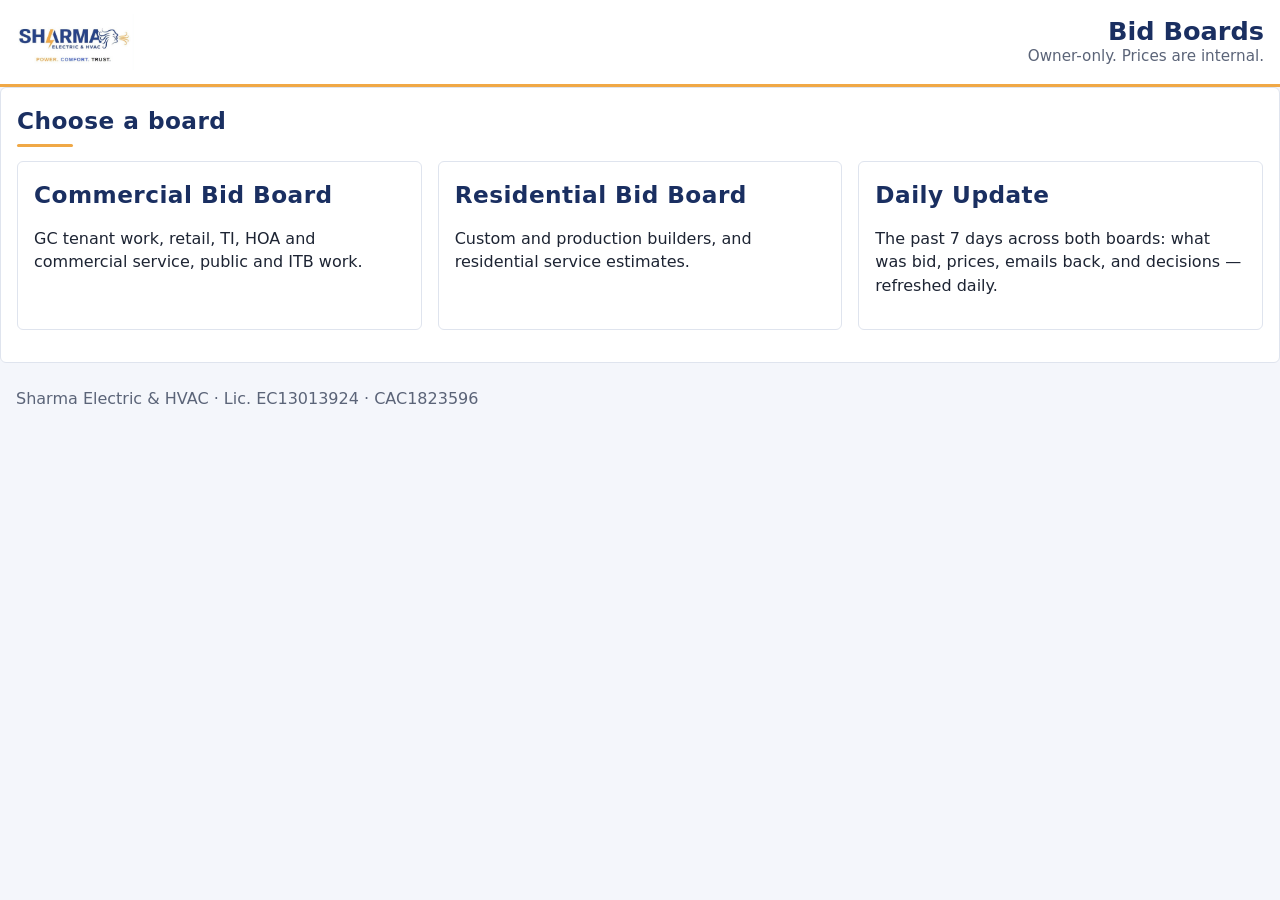
==== commit f490261e: "Daily Update view (follow-on, spec WEEKLY-SUMMARY-SPEC as updated: daily, trailing 7 days): new dail" ====
--- a/index.html
+++ b/index.html
@@ -31,6 +31,7 @@
 <div class="chooser">
 <a class="panel" href="commercial.html"><h2>Commercial Bid Board</h2><p>GC tenant work, retail, TI, HOA and commercial service, public and ITB work.</p></a>
 <a class="panel" href="residential.html"><h2>Residential Bid Board</h2><p>Custom and production builders, and residential service estimates.</p></a>
+<a class="panel" href="daily.html"><h2>Daily Update</h2><p>The past 7 days across both boards: what was bid, prices, emails back, and decisions — refreshed daily.</p></a>
 </div></section></main>
 <footer class="site">Sharma Electric &amp; HVAC · Lic. EC13013924 · CAC1823596</footer>
 <script>if ("serviceWorker" in navigator && (location.protocol === "https:" || location.hostname === "localhost" || location.hostname === "127.0.0.1")) { addEventListener("load", function(){ navigator.serviceWorker.register("sw.js?kit=https://sharma-kit.sharma-crew.workers.dev", { scope: "/sharma-bid-boards/" }).catch(function(){}); }); }</script>
--- a/assets/styles.css
+++ b/assets/styles.css
@@ -218,3 +218,20 @@
 html,body{overscroll-behavior:none}
 tbody tr,.bid-card,.toolbar,.chips,#sidebar,.due-list li{-webkit-touch-callout:none;-webkit-user-select:none;user-select:none}
 footer.site{padding-bottom:calc(28px + env(safe-area-inset-bottom))}
+
+/* Daily Update view (daily.html) */
+.du-list{list-style:none;margin:0;padding:0}
+.du-list li{display:flex;gap:10px;align-items:baseline;justify-content:space-between;padding:9px 0;border-bottom:1px solid var(--lines)}
+.du-list li:last-child{border-bottom:0}
+.du-main{flex:1 1 auto}
+.du-meta{color:var(--gray);font-size:.9rem;display:block}
+.du-amt{font-family:ui-monospace,"SF Mono",Menlo,Consolas,monospace;font-weight:700;white-space:nowrap}
+.du-total{margin-top:10px}
+.du-email{padding:9px 0;border-bottom:1px solid var(--lines)}
+.du-email:last-child{border-bottom:0}
+.du-said{font-style:italic;margin:4px 0}
+.du-h3{font-size:1.05rem;margin:14px 0 4px}
+.du-arch-btn{width:100%;background:transparent;border:0;color:var(--ink);text-align:left;display:flex;justify-content:space-between;align-items:center;gap:10px;min-height:44px;padding:6px 2px;cursor:pointer;font-size:1rem}
+.du-arch-btn .du-meta{display:inline}
+.du-sample{border:2px solid var(--gold);background:#fdf6e3}
+[data-scheme="dark"] .du-sample{background:#3a2f10}
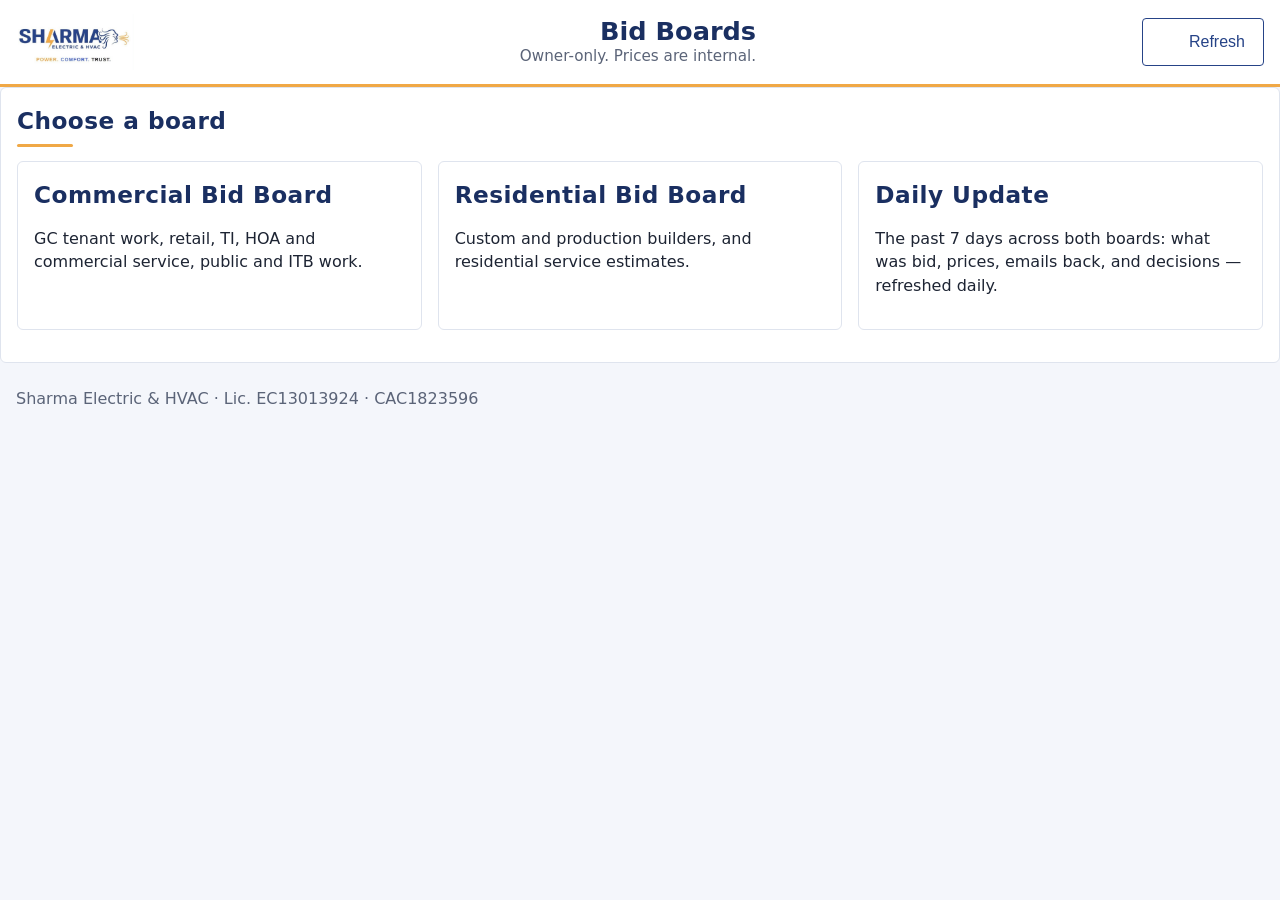
==== commit 537e8f2c: "Built-in Refresh button + freshness check - assets/refresh.js (app-owned): Refresh button purges all" ====
--- a/index.html
+++ b/index.html
@@ -26,7 +26,7 @@
   <link rel="apple-touch-startup-image" href="splash/splash-1320x2868.png" media="(device-width: 440px) and (device-height: 956px) and (-webkit-device-pixel-ratio: 3) and (orientation: portrait)"></head>
 <body>
 <header class="site"><div class="header-inner"><img class="logo" src="logo.png" alt="Sharma Electric &amp; HVAC">
-<div class="header-title"><div class="board-name">Bid Boards</div><div class="board-sub">Owner-only. Prices are internal.</div></div></div></header>
+<div class="header-title"><div class="board-name">Bid Boards</div><div class="board-sub">Owner-only. Prices are internal.</div></div><button type="button" class="secondary header-refresh" data-refresh aria-label="Refresh — get the newest copy"><svg class="sk-icon"><use href="#i-refresh"/></svg><span class="refresh-label">Refresh</span></button></div></header>
 <main><section class="panel"><h2>Choose a board</h2><div class="gold-rule"></div>
 <div class="chooser">
 <a class="panel" href="commercial.html"><h2>Commercial Bid Board</h2><p>GC tenant work, retail, TI, HOA and commercial service, public and ITB work.</p></a>
@@ -34,5 +34,6 @@
 <a class="panel" href="daily.html"><h2>Daily Update</h2><p>The past 7 days across both boards: what was bid, prices, emails back, and decisions — refreshed daily.</p></a>
 </div></section></main>
 <footer class="site">Sharma Electric &amp; HVAC · Lic. EC13013924 · CAC1823596</footer>
+<script src="assets/refresh.js"></script>
 <script>if ("serviceWorker" in navigator && (location.protocol === "https:" || location.hostname === "localhost" || location.hostname === "127.0.0.1")) { addEventListener("load", function(){ navigator.serviceWorker.register("sw.js?kit=https://sharma-kit.sharma-crew.workers.dev", { scope: "/sharma-bid-boards/" }).catch(function(){}); }); }</script>
 </body></html>
--- a/assets/styles.css
+++ b/assets/styles.css
@@ -235,3 +235,12 @@
 .du-arch-btn .du-meta{display:inline}
 .du-sample{border:2px solid var(--gold);background:#fdf6e3}
 [data-scheme="dark"] .du-sample{background:#3a2f10}
+.fu-tag{display:inline-block;margin-top:3px;padding:1px 8px;border-radius:999px;background:#fdf0d5;color:#7a5200;font-size:.8rem;font-weight:700}
+[data-scheme="dark"] .fu-tag{background:#4d3d14;color:#ffe1a1}
+
+/* Refresh button (assets/refresh.js) */
+[data-refresh]{gap:8px}
+[data-refresh] .sk-icon{width:20px;height:20px}
+@keyframes sharma-refresh-spin{to{transform:rotate(360deg)}}
+[data-refresh].is-updating .sk-icon{animation:sharma-refresh-spin .9s linear infinite}
+.header-refresh{margin-left:auto;flex:none}
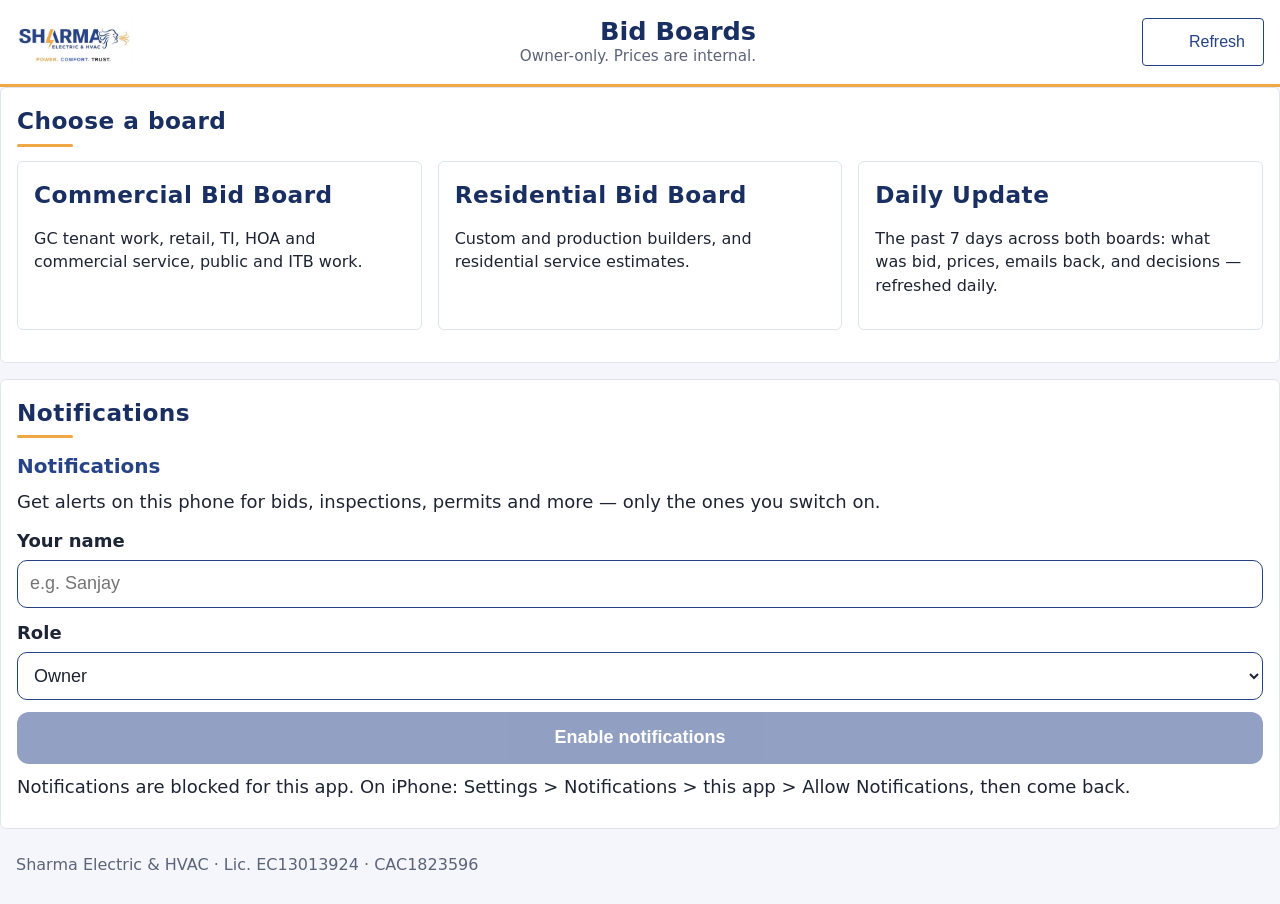
==== commit 57b546fb: "Push notifications: drop-in enable module (assets/sharma-notif.js) on chooser, Daily and both boards" ====
--- a/index.html
+++ b/index.html
@@ -32,8 +32,11 @@
 <a class="panel" href="commercial.html"><h2>Commercial Bid Board</h2><p>GC tenant work, retail, TI, HOA and commercial service, public and ITB work.</p></a>
 <a class="panel" href="residential.html"><h2>Residential Bid Board</h2><p>Custom and production builders, and residential service estimates.</p></a>
 <a class="panel" href="daily.html"><h2>Daily Update</h2><p>The past 7 days across both boards: what was bid, prices, emails back, and decisions — refreshed daily.</p></a>
-</div></section></main>
+</div></section>
+<section class="panel"><h2>Notifications</h2><div class="gold-rule"></div>
+<div data-sharma-notif></div></section></main>
 <footer class="site">Sharma Electric &amp; HVAC · Lic. EC13013924 · CAC1823596</footer>
 <script src="assets/refresh.js"></script>
+<script src="assets/sharma-notif.js" defer></script>
 <script>if ("serviceWorker" in navigator && (location.protocol === "https:" || location.hostname === "localhost" || location.hostname === "127.0.0.1")) { addEventListener("load", function(){ navigator.serviceWorker.register("sw.js?kit=https://sharma-kit.sharma-crew.workers.dev", { scope: "/sharma-bid-boards/" }).catch(function(){}); }); }</script>
 </body></html>
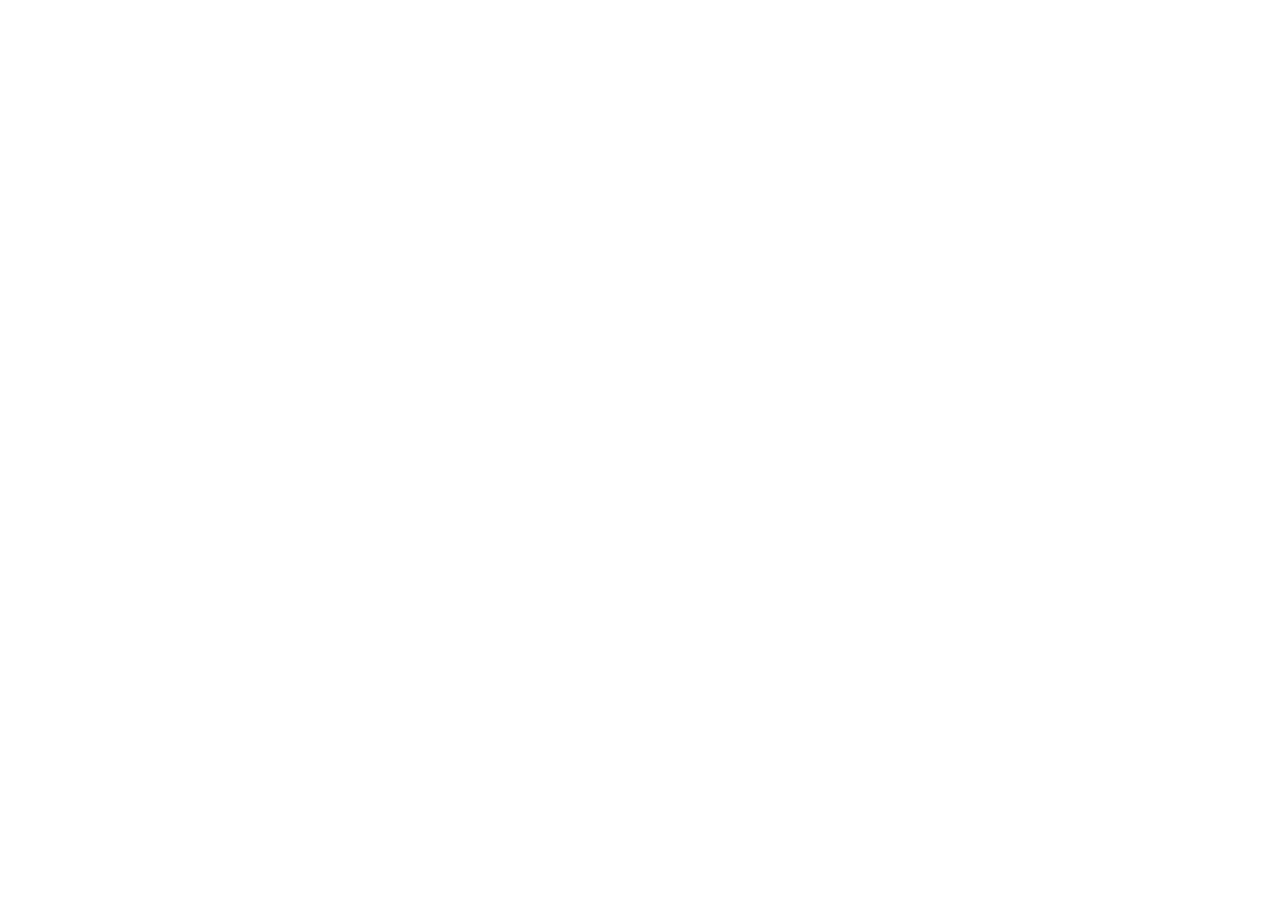
==== commit deeb6d1b: "Merge complete: Bid Boards redirects into the combined Bids app (Sanjay 2026-11-20) Bid Boards + Bid" ====
--- a/index.html
+++ b/index.html
@@ -1,42 +1,21 @@
 <!DOCTYPE html>
-<html lang="en"><head><meta charset="utf-8"><meta name="viewport" content="width=device-width, initial-scale=1">
-<meta name="robots" content="noindex, nofollow">
-<meta name="theme-color" content="#264387">
-<meta name="color-scheme" content="light">
-<script>(function(){try{if(localStorage.getItem("sk-scheme")==="dark"){var d=document.documentElement;d.setAttribute("data-scheme","dark");var m=document.querySelector('meta[name="theme-color"]');if(m)m.content=d.getAttribute("data-theme")==="track"?"#1C1C1E":"#1a2f61"}}catch(e){}})()</script>
-<link rel="stylesheet" href="https://sharma-kit.sharma-crew.workers.dev/sharma-kit.css">
-<script src="https://sharma-kit.sharma-crew.workers.dev/sharma-kit.js" defer></script><title>Bid Boards — Sharma Electric &amp; HVAC</title>
-<link rel="stylesheet" href="assets/styles.css">
-  <meta name="apple-mobile-web-app-capable" content="yes">
-  <meta name="apple-mobile-web-app-title" content="Bid Boards">
-  <meta name="apple-mobile-web-app-status-bar-style" content="black-translucent">
-  <link rel="manifest" href="manifest.webmanifest">
-  <link rel="apple-touch-icon" href="icons/icon-180.png">
-  <link rel="icon" type="image/png" sizes="32x32" href="icons/favicon-32.png">
-  <link rel="apple-touch-startup-image" href="splash/splash-750x1334.png" media="(device-width: 375px) and (device-height: 667px) and (-webkit-device-pixel-ratio: 2) and (orientation: portrait)">
-  <link rel="apple-touch-startup-image" href="splash/splash-828x1792.png" media="(device-width: 414px) and (device-height: 896px) and (-webkit-device-pixel-ratio: 2) and (orientation: portrait)">
-  <link rel="apple-touch-startup-image" href="splash/splash-1080x2340.png" media="(device-width: 360px) and (device-height: 780px) and (-webkit-device-pixel-ratio: 3) and (orientation: portrait)">
-  <link rel="apple-touch-startup-image" href="splash/splash-1125x2436.png" media="(device-width: 375px) and (device-height: 812px) and (-webkit-device-pixel-ratio: 3) and (orientation: portrait)">
-  <link rel="apple-touch-startup-image" href="splash/splash-1170x2532.png" media="(device-width: 390px) and (device-height: 844px) and (-webkit-device-pixel-ratio: 3) and (orientation: portrait)">
-  <link rel="apple-touch-startup-image" href="splash/splash-1179x2556.png" media="(device-width: 393px) and (device-height: 852px) and (-webkit-device-pixel-ratio: 3) and (orientation: portrait)">
-  <link rel="apple-touch-startup-image" href="splash/splash-1206x2622.png" media="(device-width: 402px) and (device-height: 874px) and (-webkit-device-pixel-ratio: 3) and (orientation: portrait)">
-  <link rel="apple-touch-startup-image" href="splash/splash-1242x2688.png" media="(device-width: 414px) and (device-height: 896px) and (-webkit-device-pixel-ratio: 3) and (orientation: portrait)">
-  <link rel="apple-touch-startup-image" href="splash/splash-1284x2778.png" media="(device-width: 428px) and (device-height: 926px) and (-webkit-device-pixel-ratio: 3) and (orientation: portrait)">
-  <link rel="apple-touch-startup-image" href="splash/splash-1290x2796.png" media="(device-width: 430px) and (device-height: 932px) and (-webkit-device-pixel-ratio: 3) and (orientation: portrait)">
-  <link rel="apple-touch-startup-image" href="splash/splash-1320x2868.png" media="(device-width: 440px) and (device-height: 956px) and (-webkit-device-pixel-ratio: 3) and (orientation: portrait)"></head>
+<html lang="en">
+<head>
+<meta charset="utf-8">
+<meta name="viewport" content="width=device-width, initial-scale=1, viewport-fit=cover">
+<meta http-equiv="refresh" content="0; url=https://sharmaelechvac.github.io/sharma-bids/">
+<title>Bid Boards — moved to Bids</title>
+<script>location.replace("https://sharmaelechvac.github.io/sharma-bids/");</script>
+<style>
+  body{font-family:-apple-system,BlinkMacSystemFont,"Segoe UI",Roboto,sans-serif;background:#fff;color:#14213d;margin:0;padding:48px 24px;text-align:center}
+  h1{font-size:22px;color:#264387;margin:0 0 12px}
+  p{font-size:17px;line-height:1.5;margin:0 0 20px}
+  a{display:inline-block;background:#264387;color:#fff;text-decoration:none;font-size:17px;font-weight:600;padding:14px 28px;border-radius:12px}
+</style>
+</head>
 <body>
-<header class="site"><div class="header-inner"><img class="logo" src="logo.png" alt="Sharma Electric &amp; HVAC">
-<div class="header-title"><div class="board-name">Bid Boards</div><div class="board-sub">Owner-only. Prices are internal.</div></div><button type="button" class="secondary header-refresh" data-refresh aria-label="Refresh — get the newest copy"><svg class="sk-icon"><use href="#i-refresh"/></svg><span class="refresh-label">Refresh</span></button></div></header>
-<main><section class="panel"><h2>Choose a board</h2><div class="gold-rule"></div>
-<div class="chooser">
-<a class="panel" href="commercial.html"><h2>Commercial Bid Board</h2><p>GC tenant work, retail, TI, HOA and commercial service, public and ITB work.</p></a>
-<a class="panel" href="residential.html"><h2>Residential Bid Board</h2><p>Custom and production builders, and residential service estimates.</p></a>
-<a class="panel" href="daily.html"><h2>Daily Update</h2><p>The past 7 days across both boards: what was bid, prices, emails back, and decisions — refreshed daily.</p></a>
-</div></section>
-<section class="panel"><h2>Notifications</h2><div class="gold-rule"></div>
-<div data-sharma-notif></div></section></main>
-<footer class="site">Sharma Electric &amp; HVAC · Lic. EC13013924 · CAC1823596</footer>
-<script src="assets/refresh.js"></script>
-<script src="assets/sharma-notif.js" defer></script>
-<script>if ("serviceWorker" in navigator && (location.protocol === "https:" || location.hostname === "localhost" || location.hostname === "127.0.0.1")) { addEventListener("load", function(){ navigator.serviceWorker.register("sw.js?kit=https://sharma-kit.sharma-crew.workers.dev", { scope: "/sharma-bid-boards/" }).catch(function(){}); }); }</script>
-</body></html>+<h1>Bid Boards has moved</h1>
+<p>The boards now live inside the combined <strong>Bids</strong> app — same bids, one list, one design.<br>Taking you there now…</p>
+<a href="https://sharmaelechvac.github.io/sharma-bids/">Open the Bids app</a>
+</body>
+</html>
